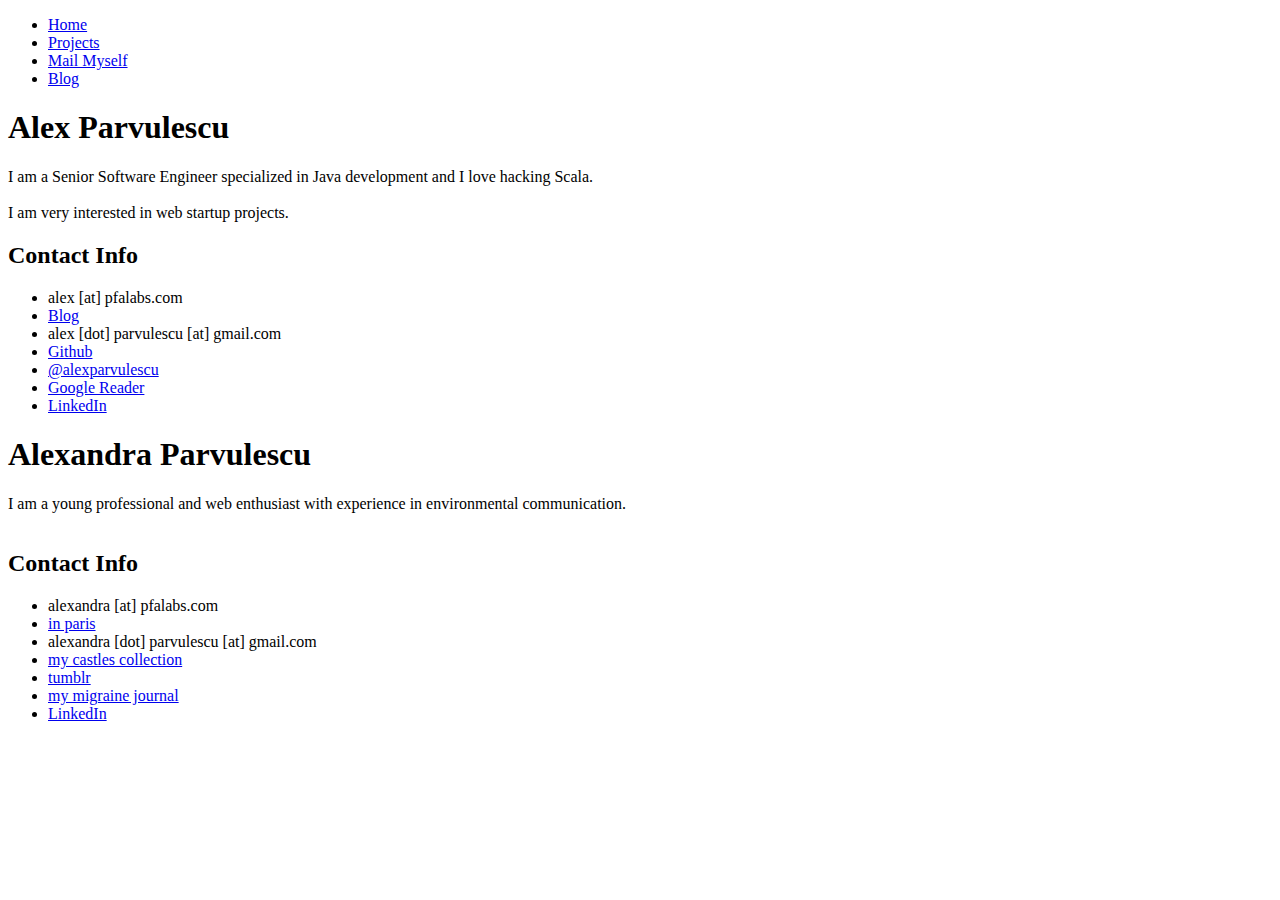
==== index.html @ 7c1c6ecb "updated index" ====
<!DOCTYPE html PUBLIC "-//W3C//DTD XHTML 1.0 Transitional//EN"
    "http://www.w3.org/TR/xhtml1/DTD/xhtml1-transitional.dtd">
<html xmlns="http://www.w3.org/1999/xhtml" xml:lang="en" lang="en">
<head>
	<meta http-equiv="Content-Type" content="text/html; charset=utf-8" />
	<title>Pfa Labs</title>
	<link rel="shortcut icon" href="favicon.ico" type="image/x-icon" />
	<link href="css/styles.css" media="screen" rel="stylesheet" type="text/css" />
	<meta name="description" content="Pfa Labs" />
	<meta name="verify-v1" content="MMJ9nk0skW0b9kYMlU33U5sB40fBmBwxBkPwugB/EYU=" />
	<meta http-equiv="content-language" content="en"></meta>
	<script type="text/javascript">
	  var _gaq = _gaq || [];
	  _gaq.push(['_setAccount', 'UA-7634200-4']);
	  _gaq.push(['_trackPageview']);
	  (function() {
	    var ga = document.createElement('script'); ga.type = 'text/javascript'; ga.async = true;
	    ga.src = ('https:' == document.location.protocol ? 'https://ssl' : 'http://www') + '.google-analytics.com/ga.js';
	    var s = document.getElementsByTagName('script')[0]; s.parentNode.insertBefore(ga, s);
	  })();
	</script>
</head>
<body>
 <div id="logo"></div>
 <div id="wrapper">
        <div id="header">
		<ul id="menu">
			<li><a href="/">Home</a></li>
			<li><a href="/projects.html">Projects</a></li>
			<li><a href="/mailmyself.html">Mail Myself</a></li>
			<li><a href="http://blog.pfa-labs.com/">Blog</a></li>
		</ul>
        </div>
        <div id="content">
 		<h1 class="title">Alex Parvulescu</h1>
		<p>I am a Senior Software Engineer specialized in Java development and I love hacking Scala.<br/><br/>I am very interested in web startup projects.<br/></p>
 		<h2 class="title">Contact Info</h2>
		<ul class="projects">
<li class="contact">alex [at] pfalabs.com</li>
<li class="contact"><a href="http://blog.pfa-labs.com/" target="_blank">Blog</a></li>
<li class="contact">alex [dot] parvulescu [at] gmail.com</li>
<li class="contact"><a href="https://github.com/alexparvulescu" target="_blank">Github</a></li>
<li class="contact"><a href="http://twitter.com/alexparvulescu" target="_blank">@alexparvulescu</a></li>
<li class="contact"><a href="http://www.google.com/reader/shared/alex.parvulescu" target="_blank">Google Reader</a></li>
<li class="contact"><a href="http://www.linkedin.com/in/alexparvulescu" target="_blank">LinkedIn</a></li>
		</ul>
	</div>
        <div id="content">
 		<h1 class="title">Alexandra Parvulescu</h1>
		<p>I am a young professional and web enthusiast with experience in environmental communication.<br/><br/></p>
 		<h2 class="title">Contact Info</h2>
		<ul class="projects">
<li class="contact">alexandra [at] pfalabs.com</li>
<li class="contact"><a href="http://www.parisendeux.com/" target="_blank">in paris</a></li>
<li class="contact">alexandra [dot] parvulescu [at] gmail.com</li>
<li class="contact"><a href="http://icollectcastles.com/" target="_blank">my castles collection</a></li>
<li class="contact"><a href="http://alexandra-parvulescu.tumblr.com/" target="_blank">tumblr</a></li>
<li class="contact"><a href="http://www.migrainevibe.com/" target="_blank">my migraine journal</a></li>
<li class="contact"><a href="http://www.linkedin.com/in/alexandraparvulescu" target="_blank">LinkedIn</a></li>
		</ul>
	</div>
 </div>
</body>
</html>
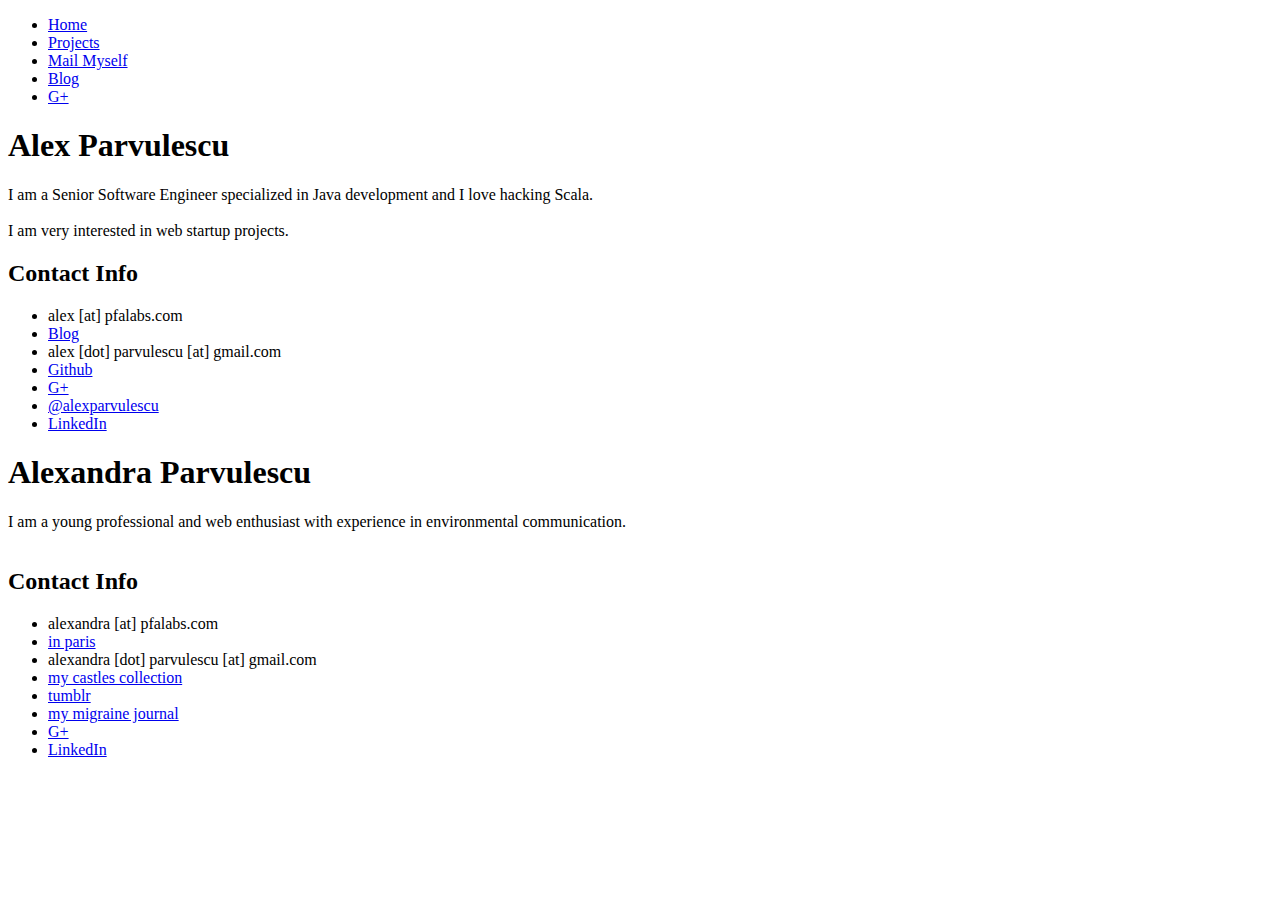
==== commit f3768f81: "index update" ====
--- a/index.html
+++ b/index.html
@@ -25,10 +25,11 @@
  <div id="wrapper">
         <div id="header">
 		<ul id="menu">
-			<li><a href="/">Home</a></li>
-			<li><a href="/projects.html">Projects</a></li>
-			<li><a href="/mailmyself.html">Mail Myself</a></li>
-			<li><a href="http://blog.pfa-labs.com/">Blog</a></li>
+<li><a href="/">Home</a></li>
+<li><a href="/projects.html">Projects</a></li>
+<li><a href="/mailmyself.html">Mail Myself</a></li>
+<li><a href="http://blog.pfa-labs.com">Blog</a></li>
+<li><a href="https://plus.google.com/u/0/b/104244697617465261579/">G+</a></li>
 		</ul>
         </div>
         <div id="content">
@@ -40,8 +41,8 @@
 <li class="contact"><a href="http://blog.pfa-labs.com/" target="_blank">Blog</a></li>
 <li class="contact">alex [dot] parvulescu [at] gmail.com</li>
 <li class="contact"><a href="https://github.com/alexparvulescu" target="_blank">Github</a></li>
+<li class="contact"><a href="https://plus.google.com/u/0/110457790122107652488/posts" target="_blank">G+</a></li>
 <li class="contact"><a href="http://twitter.com/alexparvulescu" target="_blank">@alexparvulescu</a></li>
-<li class="contact"><a href="http://www.google.com/reader/shared/alex.parvulescu" target="_blank">Google Reader</a></li>
 <li class="contact"><a href="http://www.linkedin.com/in/alexparvulescu" target="_blank">LinkedIn</a></li>
 		</ul>
 	</div>
@@ -56,6 +57,7 @@
 <li class="contact"><a href="http://icollectcastles.com/" target="_blank">my castles collection</a></li>
 <li class="contact"><a href="http://alexandra-parvulescu.tumblr.com/" target="_blank">tumblr</a></li>
 <li class="contact"><a href="http://www.migrainevibe.com/" target="_blank">my migraine journal</a></li>
+<li class="contact"><a href="https://plus.google.com/u/0/107557327017930903758/posts" target="_blank">G+</a></li>
 <li class="contact"><a href="http://www.linkedin.com/in/alexandraparvulescu" target="_blank">LinkedIn</a></li>
 		</ul>
 	</div>
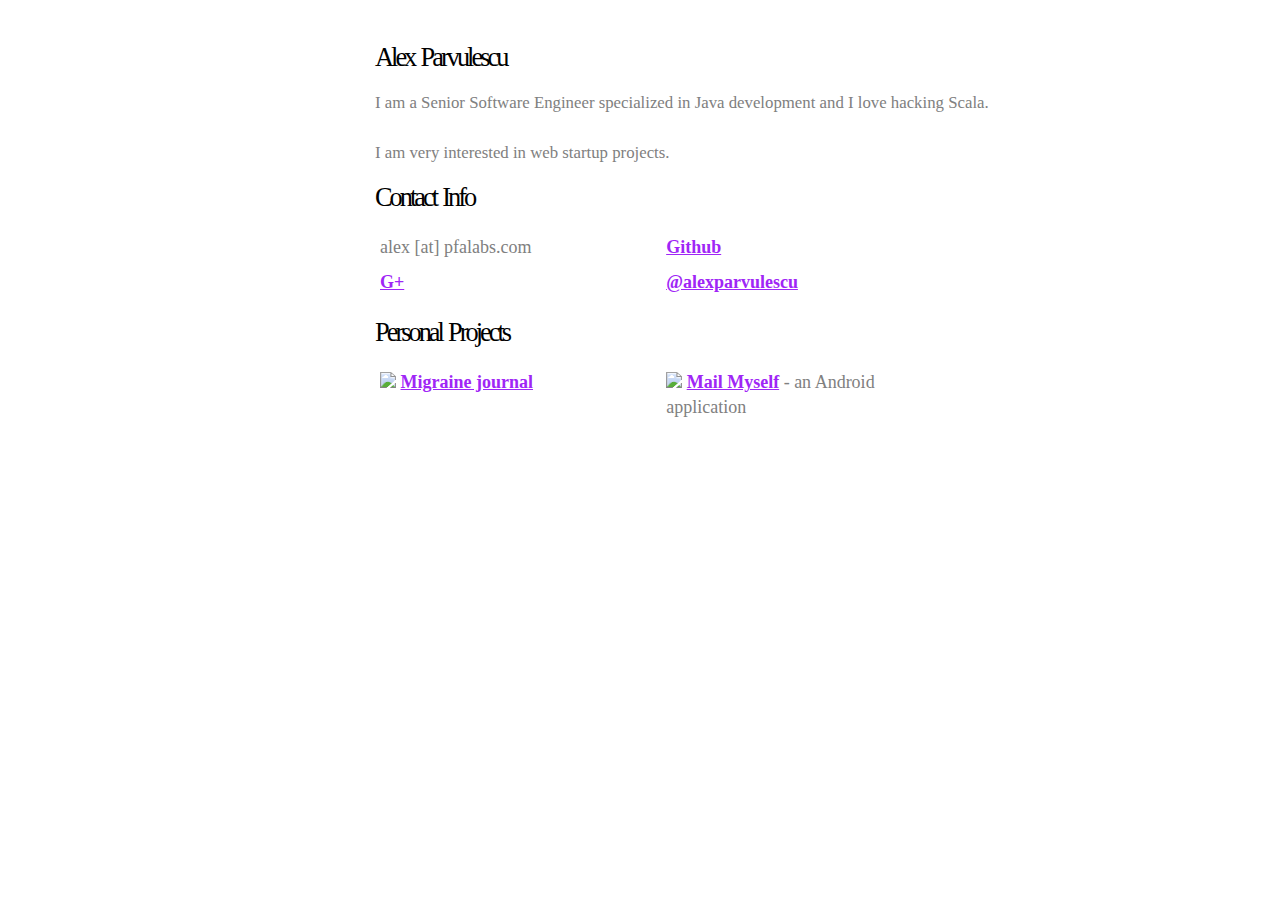
==== commit d17b464a: "cleanup" ====
--- a/index.html
+++ b/index.html
@@ -2,65 +2,45 @@
     "http://www.w3.org/TR/xhtml1/DTD/xhtml1-transitional.dtd">
 <html xmlns="http://www.w3.org/1999/xhtml" xml:lang="en" lang="en">
 <head>
-	<meta http-equiv="Content-Type" content="text/html; charset=utf-8" />
-	<title>Pfa Labs</title>
-	<link rel="shortcut icon" href="favicon.ico" type="image/x-icon" />
-	<link href="css/styles.css" media="screen" rel="stylesheet" type="text/css" />
-	<meta name="description" content="Pfa Labs" />
-	<meta name="verify-v1" content="MMJ9nk0skW0b9kYMlU33U5sB40fBmBwxBkPwugB/EYU=" />
-	<meta http-equiv="content-language" content="en"></meta>
-	<script type="text/javascript">
-	  var _gaq = _gaq || [];
-	  _gaq.push(['_setAccount', 'UA-7634200-4']);
-	  _gaq.push(['_trackPageview']);
-	  (function() {
-	    var ga = document.createElement('script'); ga.type = 'text/javascript'; ga.async = true;
-	    ga.src = ('https:' == document.location.protocol ? 'https://ssl' : 'http://www') + '.google-analytics.com/ga.js';
-	    var s = document.getElementsByTagName('script')[0]; s.parentNode.insertBefore(ga, s);
-	  })();
-	</script>
+ <meta http-equiv="Content-Type" content="text/html; charset=utf-8" />
+ <title>Pfa Labs</title>
+ <link rel="shortcut icon" href="favicon.ico" type="image/x-icon" />
+ <link href="css/styles.css" media="screen" rel="stylesheet" type="text/css" />
+ <meta name="description" content="Pfa Labs" />
+ <meta name="verify-v1" content="MMJ9nk0skW0b9kYMlU33U5sB40fBmBwxBkPwugB/EYU=" />
+ <meta http-equiv="content-language" content="en"></meta>
+ <script type="text/javascript">
+  var _gaq = _gaq || [];
+  _gaq.push(['_setAccount', 'UA-7634200-7']);
+  _gaq.push(['_trackPageview']);
+  (function() {
+    var ga = document.createElement('script'); ga.type = 'text/javascript'; ga.async = true;
+    ga.src = ('https:' == document.location.protocol ? 'https://ssl' : 'http://www') + '.google-analytics.com/ga.js';
+    var s = document.getElementsByTagName('script')[0]; s.parentNode.insertBefore(ga, s);
+  })();
+ </script>
 </head>
 <body>
- <div id="logo"></div>
- <div id="wrapper">
-        <div id="header">
-		<ul id="menu">
-<li><a href="/">Home</a></li>
-<li><a href="/projects.html">Projects</a></li>
-<li><a href="/mailmyself.html">Mail Myself</a></li>
-<li><a href="http://blog.pfa-labs.com">Blog</a></li>
-<li><a href="https://plus.google.com/u/0/b/104244697617465261579/">G+</a></li>
-		</ul>
-        </div>
-        <div id="content">
- 		<h1 class="title">Alex Parvulescu</h1>
-		<p>I am a Senior Software Engineer specialized in Java development and I love hacking Scala.<br/><br/>I am very interested in web startup projects.<br/></p>
- 		<h2 class="title">Contact Info</h2>
-		<ul class="projects">
-<li class="contact">alex [at] pfalabs.com</li>
-<li class="contact"><a href="http://blog.pfa-labs.com/" target="_blank">Blog</a></li>
-<li class="contact">alex [dot] parvulescu [at] gmail.com</li>
-<li class="contact"><a href="https://github.com/alexparvulescu" target="_blank">Github</a></li>
-<li class="contact"><a href="https://plus.google.com/u/0/110457790122107652488/posts" target="_blank">G+</a></li>
-<li class="contact"><a href="http://twitter.com/alexparvulescu" target="_blank">@alexparvulescu</a></li>
-<li class="contact"><a href="http://www.linkedin.com/in/alexparvulescu" target="_blank">LinkedIn</a></li>
-		</ul>
-	</div>
-        <div id="content">
- 		<h1 class="title">Alexandra Parvulescu</h1>
-		<p>I am a young professional and web enthusiast with experience in environmental communication.<br/><br/></p>
- 		<h2 class="title">Contact Info</h2>
-		<ul class="projects">
-<li class="contact">alexandra [at] pfalabs.com</li>
-<li class="contact"><a href="http://www.parisendeux.com/" target="_blank">in paris</a></li>
-<li class="contact">alexandra [dot] parvulescu [at] gmail.com</li>
-<li class="contact"><a href="http://icollectcastles.com/" target="_blank">my castles collection</a></li>
-<li class="contact"><a href="http://alexandra-parvulescu.tumblr.com/" target="_blank">tumblr</a></li>
-<li class="contact"><a href="http://www.migrainevibe.com/" target="_blank">my migraine journal</a></li>
-<li class="contact"><a href="https://plus.google.com/u/0/107557327017930903758/posts" target="_blank">G+</a></li>
-<li class="contact"><a href="http://www.linkedin.com/in/alexandraparvulescu" target="_blank">LinkedIn</a></li>
-		</ul>
-	</div>
- </div>
+<div id="logo"></div>
+<div id="content">
+  <h1 class="title">Alex Parvulescu</h1>
+  <p>I am a Senior Software Engineer specialized in Java development and I love hacking Scala.<br/><br/>I am very interested in web startup projects.<br/></p>
+
+  <h2 class="title">Contact Info</h2>
+<ul>
+<li>alex [at] pfalabs.com</li>
+<li><a href="https://github.com/alexparvulescu" target="_blank">Github</a></li>
+<li><a href="https://plus.google.com/u/0/110457790122107652488" target="_blank">G+</a></li>
+<li><a href="http://twitter.com/alexparvulescu" target="_blank">@alexparvulescu</a></li>
+</ul>
+
+<br/><br/>
+<h2 class="title">Personal Projects</h2>
+<ul>
+<li><img width="24" src="/img/miggy/m32.png">&nbsp;<a href="http://www.migrainevibe.com" target="_blank">Migraine journal</a></li>
+<li><img width="24" src="/img/mailmyself/mailmyself.png">&nbsp;<a href="/mailmyself.html">Mail Myself</a> - an Android application</li>
+</ul>
+</div>
+</div>
 </body>
 </html>
--- a/css/styles.css
+++ b/css/styles.css
@@ -0,0 +1,76 @@
+* {
+  margin:0;
+  padding:0;
+}
+
+body {
+  color:#111111;
+  font-family:Georgia,"Times New Roman",Times,serif;
+  font-size:16px;
+  font-size-adjust:none;
+  font-style:normal;
+  font-variant:normal;
+  font-weight:normal;
+  line-height:36px;
+  text-align:center;
+}
+
+h1,h2 {
+  font-weight:normal;
+  letter-spacing:-3px;
+  padding:20px 0;
+  word-spacing:0.1em;
+  color: black;
+  font-size: 2.2em;
+  cursor: default;
+  clear: both;
+}
+
+p {
+  color: gray;
+  font-size: 1.4em;
+}
+
+p a {
+  color: #9F26F6;
+  font-weight: bold;
+}
+
+#logo {
+  display: block;
+  background: white url(../img/pfa-labs.jpg) no-repeat scroll;
+  width: 300px;
+  height: 300px;
+  margin: 0px;
+  padding: 0px;
+  float:left;
+}
+
+#content {
+  padding: 25px 0 0 75px;
+  font-size:12px;
+  font-weight:normal;
+  padding-bottom:10px;
+  text-align:left;
+  float:left;
+  line-height:25px;
+
+}
+
+ul {
+  list-style: none;
+  color: gray;
+}
+
+ul li {
+  font-size: 1.5em;
+  padding: 5px;
+  float: left;
+  width:45%;
+}
+
+ul li a {
+  color: #9F26F6;
+  font-weight: bold;
+}
+
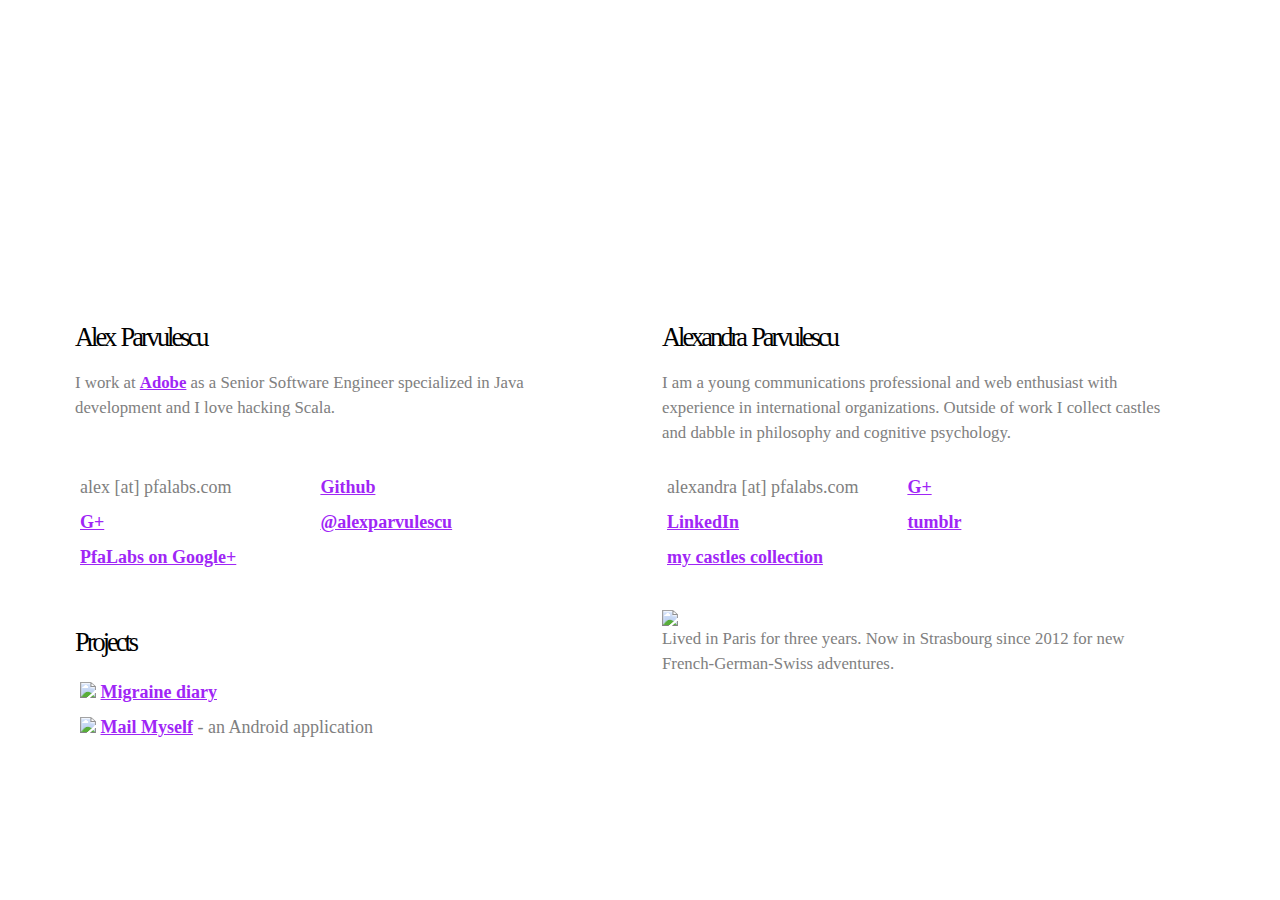
==== commit 84bf9123: "design tweaks" ====
--- a/index.html
+++ b/index.html
@@ -22,25 +22,44 @@
 </head>
 <body>
 <div id="logo"></div>
+
 <div id="content">
   <h1 class="title">Alex Parvulescu</h1>
-  <p>I am a Senior Software Engineer specialized in Java development and I love hacking Scala.<br/><br/>I am very interested in web startup projects.<br/></p>
-
-  <h2 class="title">Contact Info</h2>
+  <p>I work at <a href="http://www.adobe.com/solutions/web-experience-management.html" target="_blank">Adobe</a> as a Senior Software Engineer specialized in Java development and I love hacking Scala.</p>
+<br/><br/>
 <ul>
 <li>alex [at] pfalabs.com</li>
 <li><a href="https://github.com/alexparvulescu" target="_blank">Github</a></li>
 <li><a href="https://plus.google.com/u/0/110457790122107652488" target="_blank">G+</a></li>
 <li><a href="http://twitter.com/alexparvulescu" target="_blank">@alexparvulescu</a></li>
-</ul>
-
-<br/><br/>
-<h2 class="title">Personal Projects</h2>
-<ul>
-<li><img width="24" src="/img/miggy/m32.png">&nbsp;<a href="http://www.migrainevibe.com" target="_blank">Migraine journal</a></li>
-<li><img width="24" src="/img/mailmyself/mailmyself.png">&nbsp;<a href="/mailmyself.html">Mail Myself</a> - an Android application</li>
+<li><a href="https://plus.google.com/104244697617465261579" rel="publisher" target="_blank">PfaLabs on Google+</a></li>
 </ul>
 </div>
+<div id="content">
+  <h1 class="title">Alexandra Parvulescu</h1>
+  <p>I am a young communications professional and web enthusiast with experience in international organizations. Outside of work I collect castles and dabble in philosophy and cognitive psychology.<br/><br/></p>
+<ul>
+<li>alexandra [at] pfalabs.com</li>
+<li><a href="https://plus.google.com/u/0/107557327017930903758" target="_blank">G+</a></li>
+<li><a href="http://www.linkedin.com/in/alexandraparvulescu" target="_blank">LinkedIn</a></li>
+<li><a href="http://alexandra-parvulescu.tumblr.com/" target="_blank">tumblr</a></li>
+<li class="contact"><a href="http://icollectcastles.com/" target="_blank">my castles collection</a></li>
+</ul>
 </div>
+
+<div id="content">
+<h2 class="title">Projects</h2>
+<ul>
+<li class="p"><img width="24" src="img/miggy/m32.png">&nbsp;<a href="http://www.migrainevibe.com" target="_blank">Migraine diary</a></li>
+<li class="p"><img width="24" src="img/mailmyself/mailmyself.png">&nbsp;<a href="/mailmyself.html">Mail Myself</a> - an Android application</li>
+</ul>
+</div>
+
+<div id="content">
+<img width="230" src="img/team.png">
+<p>Lived in Paris for three years. Now in Strasbourg since 2012 for new French-German-Swiss adventures.</p>
+
+</div>
+
 </body>
 </html>
--- a/css/styles.css
+++ b/css/styles.css
@@ -40,10 +40,9 @@
   display: block;
   background: white url(../img/pfa-labs.jpg) no-repeat scroll;
   width: 300px;
-  height: 300px;
+  height: 280px;
   margin: 0px;
   padding: 0px;
-  float:left;
 }
 
 #content {
@@ -54,6 +53,7 @@
   text-align:left;
   float:left;
   line-height:25px;
+width:40%;
 
 }
 
@@ -69,6 +69,9 @@
   width:45%;
 }
 
+ul li.p {
+  width:75%;
+}
 ul li a {
   color: #9F26F6;
   font-weight: bold;
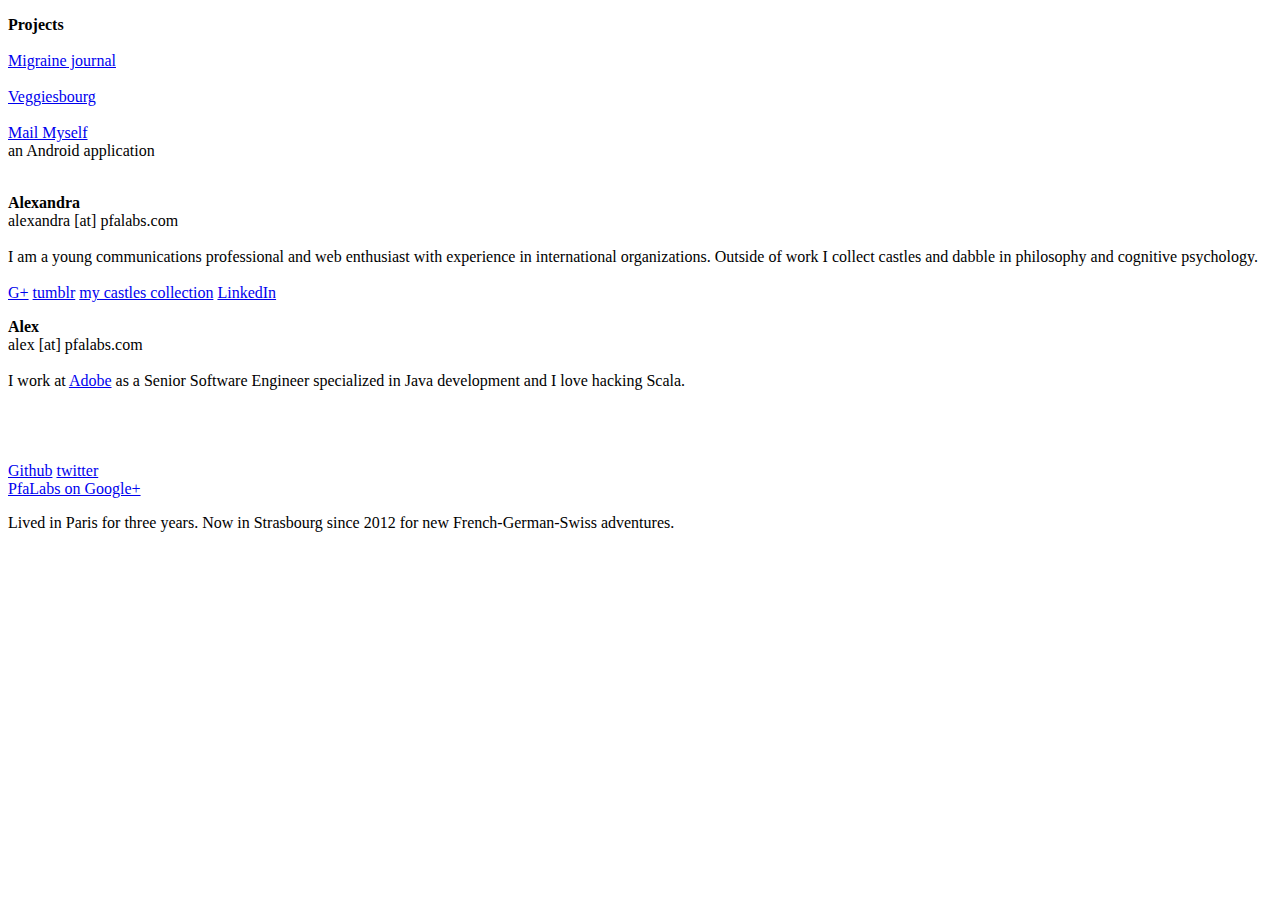
==== commit a4f2b5ee: "updated site" ====
--- a/index.html
+++ b/index.html
@@ -5,7 +5,7 @@
  <meta http-equiv="Content-Type" content="text/html; charset=utf-8" />
  <title>Pfa Labs</title>
  <link rel="shortcut icon" href="favicon.ico" type="image/x-icon" />
- <link href="css/styles.css" media="screen" rel="stylesheet" type="text/css" />
+ <link href="css/main.css" media="screen" rel="stylesheet" type="text/css" />
  <meta name="description" content="Pfa Labs" />
  <meta name="verify-v1" content="MMJ9nk0skW0b9kYMlU33U5sB40fBmBwxBkPwugB/EYU=" />
  <meta http-equiv="content-language" content="en"></meta>
@@ -21,44 +21,46 @@
  </script>
 </head>
 <body>
-<div id="logo"></div>
 
-<div id="content">
-  <h1 class="title">Alex Parvulescu</h1>
-  <p>I work at <a href="http://www.adobe.com/solutions/web-experience-management.html" target="_blank">Adobe</a> as a Senior Software Engineer specialized in Java development and I love hacking Scala.</p>
-<br/><br/>
-<ul>
-<li>alex [at] pfalabs.com</li>
-<li><a href="https://github.com/alexparvulescu" target="_blank">Github</a></li>
-<li><a href="https://plus.google.com/u/0/110457790122107652488" target="_blank">G+</a></li>
-<li><a href="http://twitter.com/alexparvulescu" target="_blank">@alexparvulescu</a></li>
-<li><a href="https://plus.google.com/104244697617465261579" rel="publisher" target="_blank">PfaLabs on Google+</a></li>
-</ul>
+
+<div class="container">
+<div class="container-inner">
+  <div class="square"><div class="logo"></div></div>
+  <div class="square sh">
+  <p>
+<b>Projects</b><br/><br/>
+     <a target="_blank" href="https://journal.migrainevibe.com/">Migraine journal</a><br/><br/>
+     <a target="_blank" href="https://www.veggiesbourg.fr/fr">Veggiesbourg</a><br/><br/>
+     <a href="/mailmyself.html">Mail Myself</a><br/> an Android application<br/><br/>
+</p>
+  </div>
+
+  <div class="square sh">
+    <p>
+    <b>Alexandra</b><br>
+    alexandra [at] pfalabs.com<br><br>
+    I am a young communications professional and web enthusiast with experience in international organizations. Outside of work I collect castles and dabble in philosophy and cognitive psychology.
+    <br><br>
+    <a target="_blank" href="https://plus.google.com/u/0/107557327017930903758">G+</a>
+    <a target="_blank" href="http://alexandra-parvulescu.tumblr.com/">tumblr</a>
+    <a target="_blank" href="http://icollectcastles.com/">my castles collection</a>
+    <a target="_blank" href="http://www.linkedin.com/in/alexandraparvulescu">LinkedIn</a>
+    </p>
+  </div>
+  <div class="square sh">
+    <p>
+    <b>Alex</b><br/>
+    alex [at] pfalabs.com<br/><br/>
+    I work at <a target="_blank" href="http://www.adobe.com/solutions/web-experience-management.html">Adobe</a> as a Senior Software Engineer specialized in Java development and I love hacking Scala.
+    <br/><br/><br/><br/><br/>
+    <a target="_blank" href="https://github.com/alexparvulescu">Github</a>
+    <a target="_blank" href="http://twitter.com/alexparvulescu">twitter</a>
+    <br/><a target="_blank" rel="publisher" href="https://plus.google.com/104244697617465261579">PfaLabs on Google+</a>
+    </p>
+  </div>
+  <div class="square sh"><p>Lived in Paris for three years. Now in Strasbourg since 2012 for new French-German-Swiss adventures.</p></div>
+  <div class="square sh"><div class="team"></div></div>
 </div>
-<div id="content">
-  <h1 class="title">Alexandra Parvulescu</h1>
-  <p>I am a young communications professional and web enthusiast with experience in international organizations. Outside of work I collect castles and dabble in philosophy and cognitive psychology.<br/><br/></p>
-<ul>
-<li>alexandra [at] pfalabs.com</li>
-<li><a href="https://plus.google.com/u/0/107557327017930903758" target="_blank">G+</a></li>
-<li><a href="http://www.linkedin.com/in/alexandraparvulescu" target="_blank">LinkedIn</a></li>
-<li><a href="http://alexandra-parvulescu.tumblr.com/" target="_blank">tumblr</a></li>
-<li class="contact"><a href="http://icollectcastles.com/" target="_blank">my castles collection</a></li>
-</ul>
-</div>
-
-<div id="content">
-<h2 class="title">Projects</h2>
-<ul>
-<li class="p"><img width="24" src="img/miggy/m32.png">&nbsp;<a href="http://www.migrainevibe.com" target="_blank">Migraine diary</a></li>
-<li class="p"><img width="24" src="img/mailmyself/mailmyself.png">&nbsp;<a href="/mailmyself.html">Mail Myself</a> - an Android application</li>
-</ul>
-</div>
-
-<div id="content">
-<img width="230" src="img/team.png">
-<p>Lived in Paris for three years. Now in Strasbourg since 2012 for new French-German-Swiss adventures.</p>
-
 </div>
 
 </body>
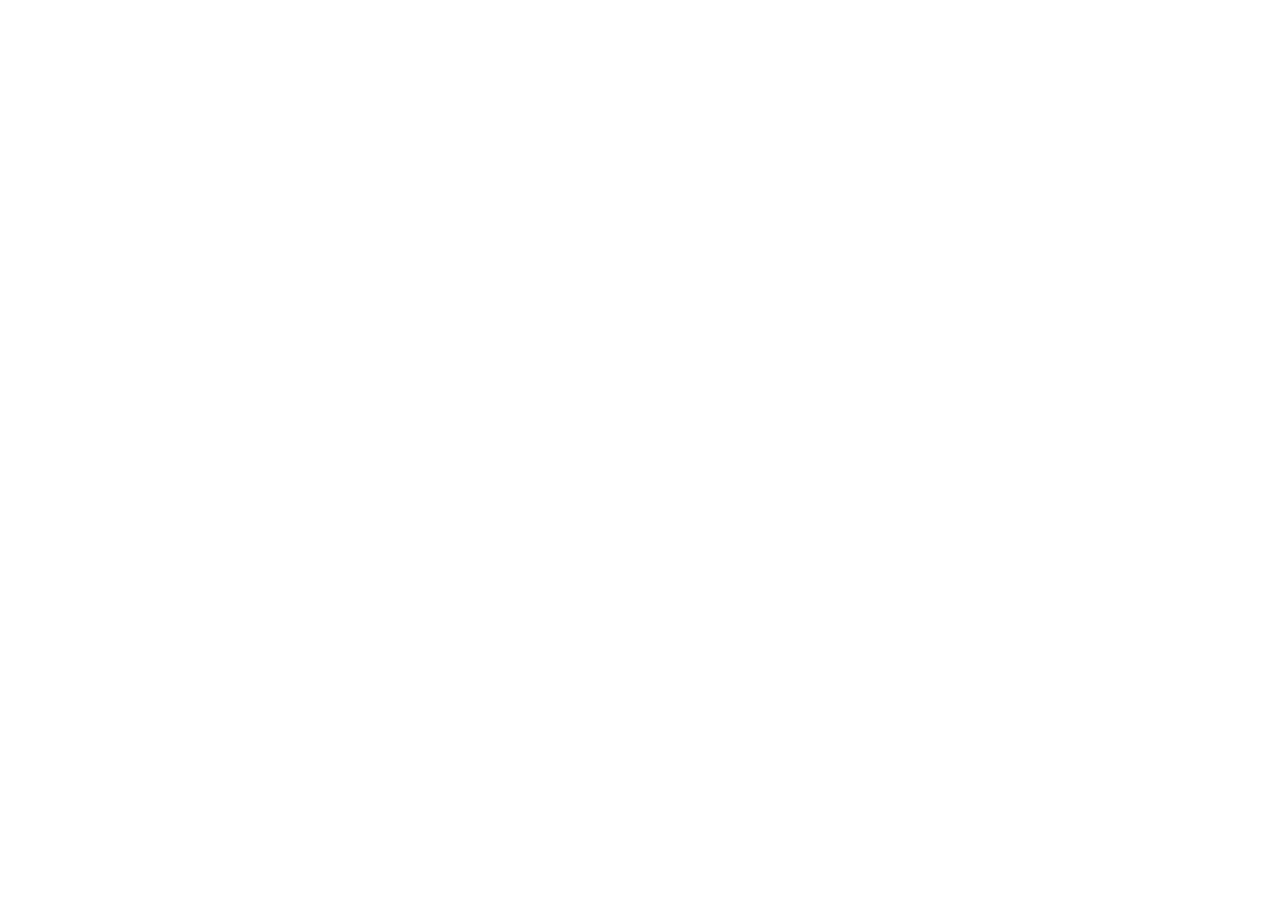
==== commit 89233b78: "updates" ====
--- a/index.html
+++ b/index.html
@@ -21,47 +21,6 @@
  </script>
 </head>
 <body>
-
-
-<div class="container">
-<div class="container-inner">
-  <div class="square"><div class="logo"></div></div>
-  <div class="square sh">
-  <p>
-<b>Projects</b><br/><br/>
-     <a target="_blank" href="https://journal.migrainevibe.com/">Migraine journal</a><br/><br/>
-     <a target="_blank" href="https://www.veggiesbourg.fr/fr">Veggiesbourg</a><br/><br/>
-     <a href="/mailmyself.html">Mail Myself</a><br/> an Android application<br/><br/>
-</p>
-  </div>
-
-  <div class="square sh">
-    <p>
-    <b>Alexandra</b><br>
-    alexandra [at] pfalabs.com<br><br>
-    I am a young communications professional and web enthusiast with experience in international organizations. Outside of work I collect castles and dabble in philosophy and cognitive psychology.
-    <br><br>
-    <a target="_blank" href="https://plus.google.com/u/0/107557327017930903758">G+</a>
-    <a target="_blank" href="http://alexandra-parvulescu.tumblr.com/">tumblr</a>
-    <a target="_blank" href="http://icollectcastles.com/">my castles collection</a>
-    <a target="_blank" href="http://www.linkedin.com/in/alexandraparvulescu">LinkedIn</a>
-    </p>
-  </div>
-  <div class="square sh">
-    <p>
-    <b>Alex</b><br/>
-    alex [at] pfalabs.com<br/><br/>
-    I work at <a target="_blank" href="http://www.adobe.com/solutions/web-experience-management.html">Adobe</a> as a Senior Software Engineer specialized in Java development and I love hacking Scala.
-    <br/><br/><br/><br/><br/>
-    <a target="_blank" href="https://github.com/alexparvulescu">Github</a>
-    <a target="_blank" href="http://twitter.com/alexparvulescu">twitter</a>
-    <br/><a target="_blank" rel="publisher" href="https://plus.google.com/104244697617465261579">PfaLabs on Google+</a>
-    </p>
-  </div>
-  <div class="square sh"><p>Lived in Paris for three years. Now in Strasbourg since 2012 for new French-German-Swiss adventures.</p></div>
-  <div class="square sh"><div class="team"></div></div>
-</div>
-</div>
-
+  <div class="container"><div class="container-inner"><div class="logo"></div></div></div>
 </body>
 </html>
